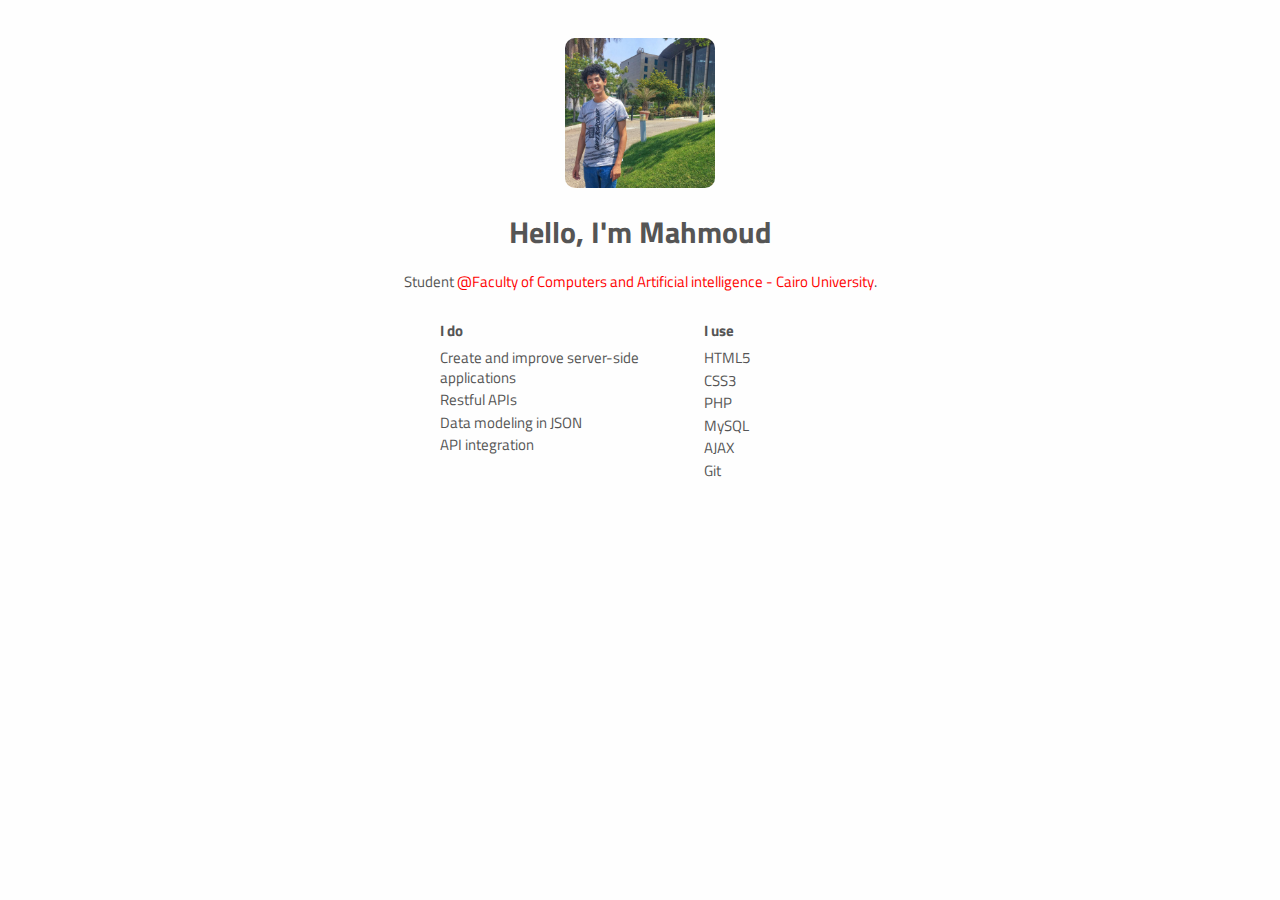
==== index.html @ 8713776d "Add files via upload" ====
<!DOCTYPE html>
<html>

<head>
    <title>Hello, I'm Mahmoud Ahmed</title>
    <meta charset="utf-8" />
    <meta http-equiv="X-UA-Compatible" content="IE=edge,chrome=1">
    <meta http-equiv="Content-Type" content="text/html; charset=UTF-8">
    <meta name="viewport" content="width=device-width, initial-scale=1">
    <link href="https://fonts.googleapis.com/css?family=Titillium+Web:400,700" rel="stylesheet" type="text/css">
    <link href="css/app.css" rel="stylesheet" type="text/css">

    <!-- Search Engines Meta Info -->
    <meta name="description"      content="{$description}"/>
    <meta name="keywords"         content="{$keywords}" />
    <meta name="author"           content="Mahmoud Ahmed" />
    <meta name="application-name" content="{$site_name}">

    <!-- Facebook Meta Info -->
    <meta property="og:url"          content="http://mahmoud-ahmed.me/">
    <meta property="og:image"        content="img/mahmoud-ahmed.jpeg">
    <meta property="og:description"  content="{$description}">
    <meta property="og:title"        content="Hello, I'm Mahmoud Ahmed">
    <meta property="og:site_name"    content="{$site_name}">
    <meta property="og:see_also"     content="http://mahmoud-ahmed.me/">
    <meta property="og:type"         content="website"/>
    <meta property="og:locale"       content="ar_AR">
    <meta property="og:country-name" content="Egypt"/>
    <meta property="og:region"       content="Cairo"/>

    <!-- App Twitter Cards -->
    <meta name="twitter:card"        content="summary">
    <meta name="twitter:url"         content="http://mahmoud-ahmed.me/">
    <meta name="twitter:title"       content="Hello, I'm Mahmoud Ahmed">
    <meta name="twitter:description" content="{$description}">
    <meta name="twitter:image"       content="img/mahmoud-ahmed.jpeg">

    <!-- App Icons -->
    <link rel="icon" href="img/mahmoud-ahmed.jpeg" type="image/png"/>
</head>

<body>
    <center style="padding: 0">
        <img style="border-radius: 10px;width: 150px;" src="img/mahmoud-ahmed.jpeg" alt="Photo of Brendan." />
        <h1>Hello, I'm Mahmoud</h1>
        <p>Student <a href="https://fci.cu.edu.eg/"><span class="icon-heart">@Faculty of Computers and Artificial intelligence - Cairo University</span></a>.</p>

    </center>

    <section>
        <dl class="skills">
            <dt>I do</dt>
            <dd>Create and improve server-side applications</dd>
            <dd>Restful APIs</dd>
            <dd>Data modeling in JSON</dd>
            <dd>API integration</dd>
        </dl>

        <dl class="technologies">
            <dt>I use</dt>
            <dd>HTML5</dd>
            <dd>CSS3</dd>
            <dd>PHP</dd>
            <dd>MySQL</dd>
            <dd>AJAX</dd>
            <dd>Git</dd>
        </dl>
    </section>
</body>

</html>
---- css/app.css ----
@font-face {
  font-family: 'icomoon';
  src: url("../fonts/icomoon.eot");
  src: url("../fonts/icomoon.eot?#iefix") format("embedded-opentype"), url("../fonts/icomoon.woff") format("woff"), url("../fonts/icomoon.ttf") format("truetype"), url("../fonts/icomoon.svg#icomoon") format("svg");
  font-weight: normal;
  font-style: normal;
}

/* line 39, sass/config.scss */
.icon-facebook:before,
.icon-instagram:before,
.icon-twitter:before,
.icon-stackoverflow:before,
.icon-github:before,
.icon-linkedin:before,
.icon-happy:before,
.icon-heart:before,
.icon-heart:after {
  font-family: 'icomoon';
  speak: none;
  font-style: normal;
  font-weight: normal;
  font-variant: normal;
  text-transform: none;
  line-height: 1;
  -webkit-font-smoothing: antialiased;
}

/* line 49, sass/config.scss */
.icon-facebook:before {
  content: "\66";
}

/* line 52, sass/config.scss */
.icon-instagram:before {
  content: "\69";
}

/* line 55, sass/config.scss */
.icon-twitter:before {
  content: "\74";
}

/* line 58, sass/config.scss */
.icon-stackoverflow:before {
  content: "\73";
}

/* line 61, sass/config.scss */
.icon-github:before {
  content: "\67";
}

/* line 64, sass/config.scss */
.icon-linkedin:before {
  content: "\6c";
}

/* line 67, sass/config.scss */
.icon-happy:before {
  content: "\21";
}

/* line 71, sass/config.scss */
.icon-heart:before,
.icon-heart:after {
  content: "\68";
}

/* line 1, sass/home.scss */
html {
  font-size: 62.5%;
}

/* line 5, sass/home.scss */
body {
  background: #FEFEFE;
  color: #555;
  font: 1.5em/1.3 'Titillium Web', Helvetica, Arial, san-serif;
  padding: 2em;
}
/* line 11, sass/home.scss */
body > * {
  width: 70%;
  margin: 0 auto;
  padding-left: 10em;
  max-width: 550px;
}

/* line 19, sass/home.scss */
a {
  color: blue;
  text-decoration: none;
}
/* line 23, sass/home.scss */
a:hover {
  text-decoration: none;
}



/* line 48, sass/home.scss */
header h1 {
  margin-bottom: 1em;
}
/* line 51, sass/home.scss */
header h1 span {
  color: #CCC;
}
/* line 56, sass/home.scss */
span {
  color: #FF0000;
}
/* line 60, sass/home.scss */
.icon-heart {
  position: relative;
}
/* line 65, sass/home.scss */
 .icon-heart:before,
 .icon-heart:after {
  position: absolute;
  top: 8px;
  font-size: 8px;
  opacity: 0;
}
/* line 72, sass/home.scss */
 .icon-heart:hover:before {
  left: 12px;
  -webkit-animation: hearts .5s infinite;
  animation: hearts .5s infinite;
}
/* line 77, sass/home.scss */
 .icon-heart:hover:after {
  left: 6px;
  -webkit-animation: hearts .75s infinite;
  animation: hearts .75s infinite;
}

@-webkit-keyframes hearts {
  /* line 84, sass/home.scss */
  0% {
    opacity: 1;
  }

  /* line 87, sass/home.scss */
  100% {
    opacity: 0;
    top: -16px;
    left: 14px;
  }
}

@-ms-keyframes hearts {
  /* line 84, sass/home.scss */
  0% {
    opacity: 1;
  }

  /* line 87, sass/home.scss */
  100% {
    opacity: 0;
    top: -16px;
    left: 14px;
  }
}

@keyframes hearts {
  /* line 84, sass/home.scss */
  0% {
    opacity: 1;
  }

  /* line 87, sass/home.scss */
  100% {
    opacity: 0;
    top: -16px;
    left: 14px;
  }
}

/* line 94, sass/home.scss */
ul {
  margin: 0em 0 1em;
  padding: 0;
  position: absolute;
  left: 0em;
  top: 115px;
}

/* line 102, sass/home.scss */
li {
  list-style-type: none;
  margin: 0 0 .25em 0;
}
/* line 106, sass/home.scss */
li:before {
  color: #CCC;
}
/* line 110, sass/home.scss */
li:hover:before {
  color: #000;
  transition: color .2s ease-in;
}
/* line 115, sass/home.scss */
li.icon-linkedin:hover:before {
  color: #0894c7;
}
/* line 119, sass/home.scss */
li.icon-twitter:hover:before {
  color: #00acee;
}

/* line 124, sass/home.scss */
li a {
  margin-left: .25em;
}

/* line 128, sass/home.scss */
dl {
  float: left;
  width: 30%;
  max-width: 170px;
}

/* line 134, sass/home.scss */
dl + dl {
  margin-left: 3%;
}

/* line 138, sass/home.scss */
dt {
  font-weight: bold;
  margin: 0em 0 .5em;
}

/* line 143, sass/home.scss */
.skills {
  width: 45%;
  max-width: 250px;
}

/* line 148, sass/home.scss */
.technologies {
  width: 15%;
  max-width: 100px;
}

/* line 153, sass/home.scss */
dd {
  margin: .2em 0;
}

@media (max-width: 520px) {
  /* line 158, sass/home.scss */
  body {
    padding: 1em;
  }
  /* line 161, sass/home.scss */
  body > * {
    width: 100%;
    padding-left: 0;
  }

  /* line 167, sass/home.scss */
  dl {
    width: 100%;
    float: none;
    margin-top: 1em;
  }

  /* line 173, sass/home.scss */
  dl + dl {
    margin-left: 0;
  }

  /* line 178, sass/home.scss */
  header h1 {
    margin-bottom: 0;
  }
  /* line 183, sass/home.scss */
  header img,
  header ul {
    position: relative;
    left: 0;
    top: 0;
  }
  /* line 189, sass/home.scss */
  header img {
    margin-bottom: 1em;
  }

  /* line 194, sass/home.scss */
  ul {
    margin: 0;
  }

  /* line 198, sass/home.scss */
  ul li {
    display: inline-block;
    margin: .2em;
  }

  /* line 203, sass/home.scss */
  .skills, .technologies {
    width: 100%;
    max-width: 100%;
  }
}
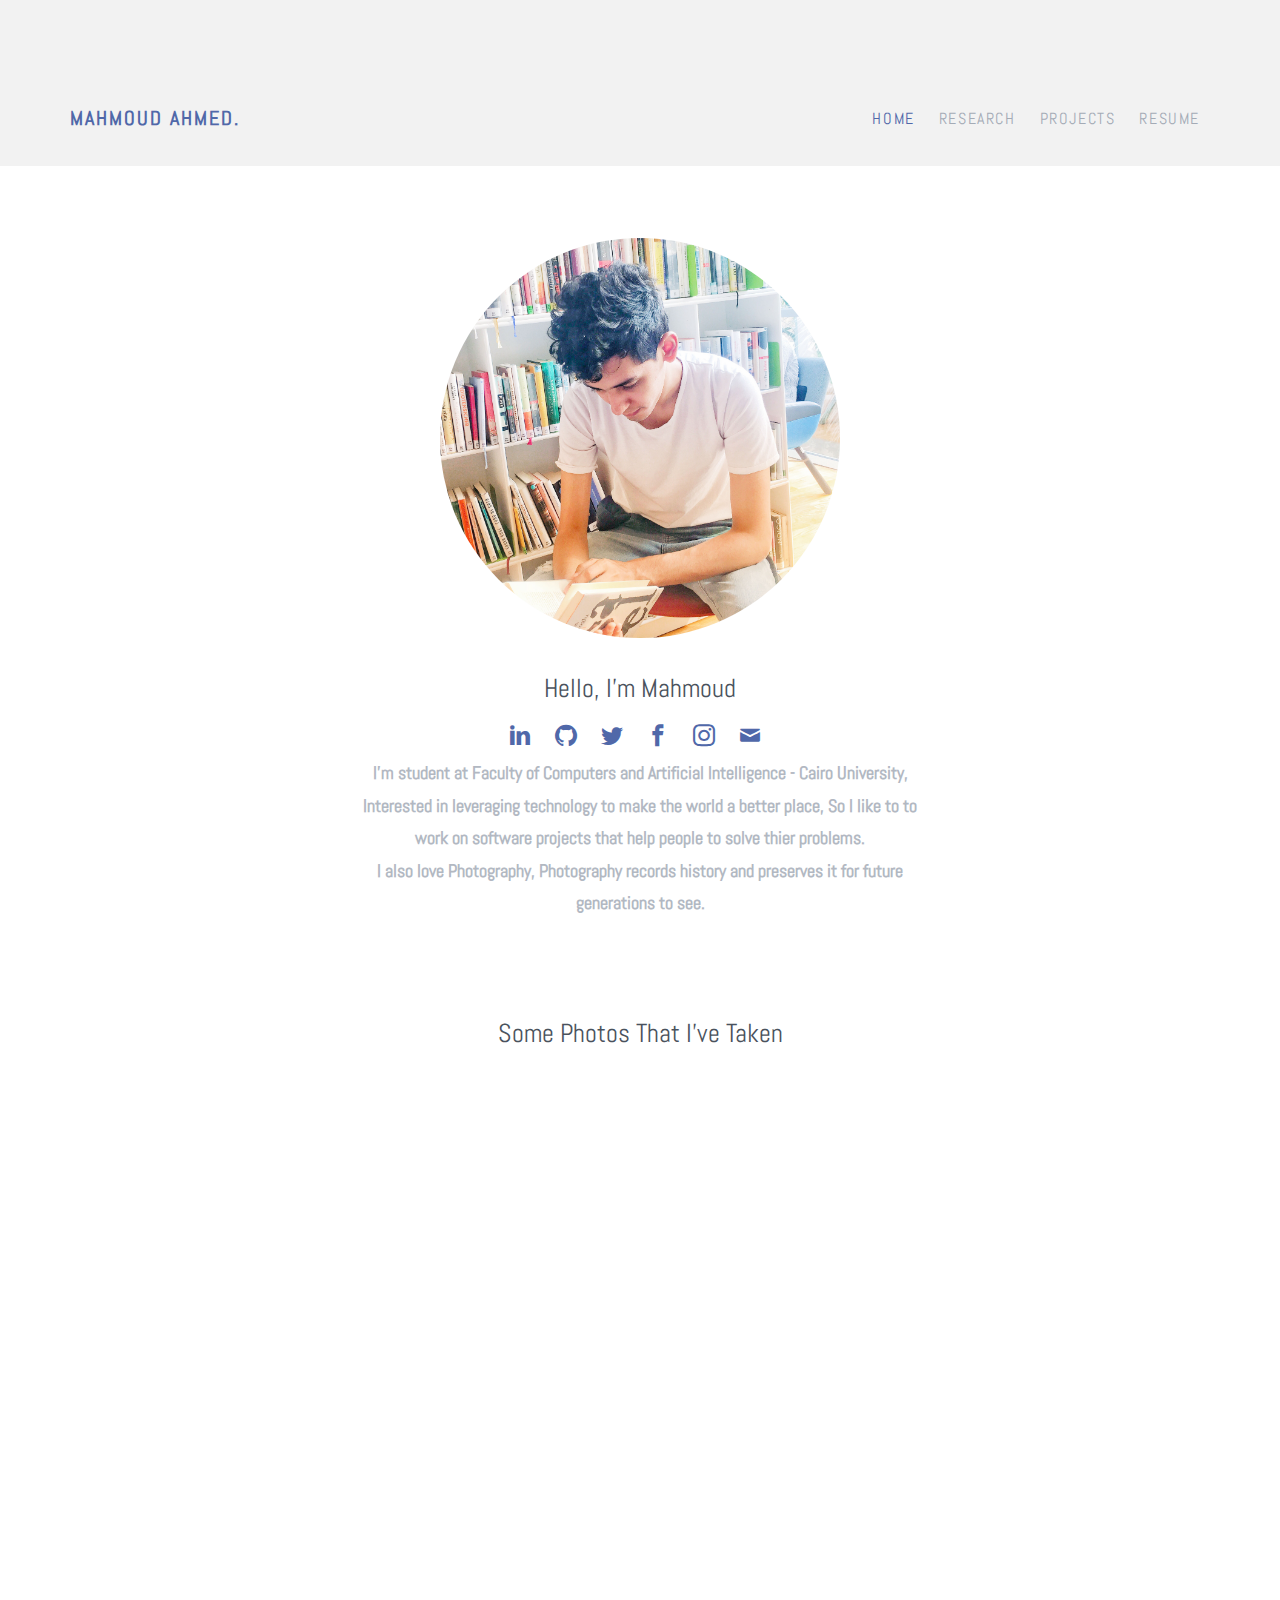
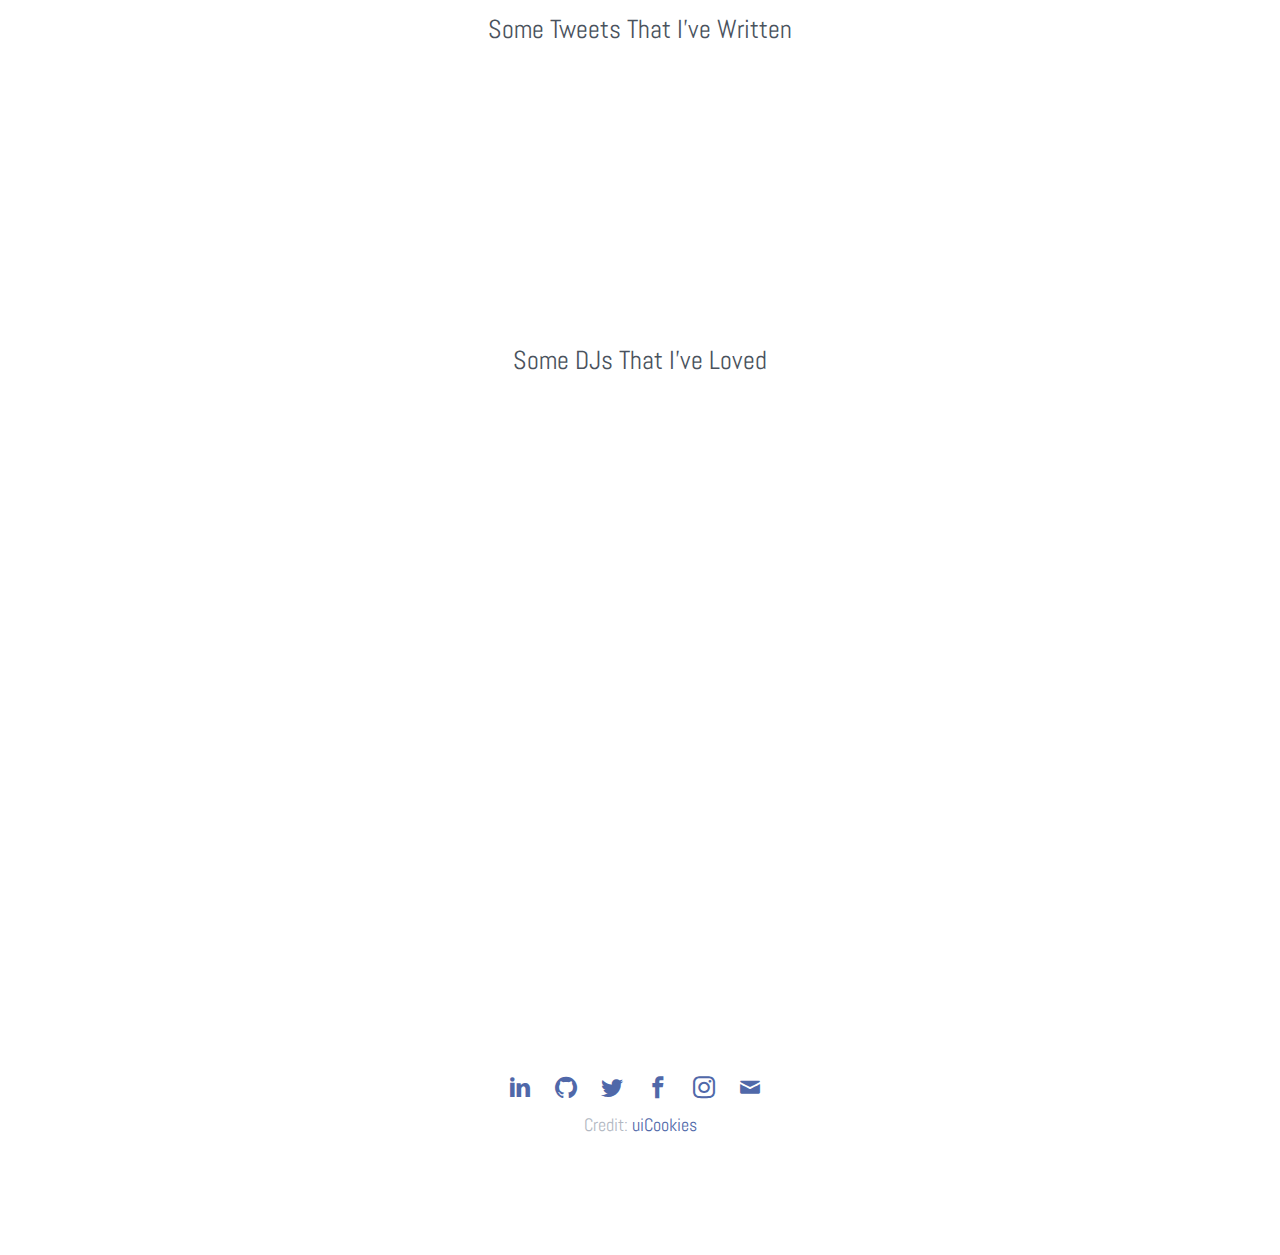
==== commit 489ac6b3: "Add files via upload" ====
--- a/index.html
+++ b/index.html
@@ -1,71 +1,197 @@
-<!DOCTYPE html>
-<html>
-
-<head>
-    <title>Hello, I'm Mahmoud Ahmed</title>
-    <meta charset="utf-8" />
-    <meta http-equiv="X-UA-Compatible" content="IE=edge,chrome=1">
-    <meta http-equiv="Content-Type" content="text/html; charset=UTF-8">
-    <meta name="viewport" content="width=device-width, initial-scale=1">
-    <link href="https://fonts.googleapis.com/css?family=Titillium+Web:400,700" rel="stylesheet" type="text/css">
-    <link href="css/app.css" rel="stylesheet" type="text/css">
-
-    <!-- Search Engines Meta Info -->
-    <meta name="description"      content="{$description}"/>
-    <meta name="keywords"         content="{$keywords}" />
-    <meta name="author"           content="Mahmoud Ahmed" />
-    <meta name="application-name" content="{$site_name}">
-
-    <!-- Facebook Meta Info -->
-    <meta property="og:url"          content="http://mahmoud-ahmed.me/">
-    <meta property="og:image"        content="img/mahmoud-ahmed.jpeg">
-    <meta property="og:description"  content="{$description}">
-    <meta property="og:title"        content="Hello, I'm Mahmoud Ahmed">
-    <meta property="og:site_name"    content="{$site_name}">
-    <meta property="og:see_also"     content="http://mahmoud-ahmed.me/">
-    <meta property="og:type"         content="website"/>
-    <meta property="og:locale"       content="ar_AR">
-    <meta property="og:country-name" content="Egypt"/>
-    <meta property="og:region"       content="Cairo"/>
-
-    <!-- App Twitter Cards -->
-    <meta name="twitter:card"        content="summary">
-    <meta name="twitter:url"         content="http://mahmoud-ahmed.me/">
-    <meta name="twitter:title"       content="Hello, I'm Mahmoud Ahmed">
-    <meta name="twitter:description" content="{$description}">
-    <meta name="twitter:image"       content="img/mahmoud-ahmed.jpeg">
-
-    <!-- App Icons -->
-    <link rel="icon" href="img/mahmoud-ahmed.jpeg" type="image/png"/>
-</head>
-
-<body>
-    <center style="padding: 0">
-        <img style="border-radius: 10px;width: 150px;" src="img/mahmoud-ahmed.jpeg" alt="Photo of Brendan." />
-        <h1>Hello, I'm Mahmoud</h1>
-        <p>Student <a href="https://fci.cu.edu.eg/"><span class="icon-heart">@Faculty of Computers and Artificial intelligence - Cairo University</span></a>.</p>
-
-    </center>
-
-    <section>
-        <dl class="skills">
-            <dt>I do</dt>
-            <dd>Create and improve server-side applications</dd>
-            <dd>Restful APIs</dd>
-            <dd>Data modeling in JSON</dd>
-            <dd>API integration</dd>
-        </dl>
-
-        <dl class="technologies">
-            <dt>I use</dt>
-            <dd>HTML5</dd>
-            <dd>CSS3</dd>
-            <dd>PHP</dd>
-            <dd>MySQL</dd>
-            <dd>AJAX</dd>
-            <dd>Git</dd>
-        </dl>
-    </section>
-</body>
-
+<!DOCTYPE html>
+<html lang="en">
+  <head>
+    <meta charset="utf-8">
+    <meta name="viewport" content="width=device-width, initial-scale=1">
+    <title>Mahmoud Ahmed</title>
+    <meta name="description" content="Free Bootstrap Theme by uicookies.com">
+    <meta name="keywords" content="free website templates, free bootstrap themes, free template, free bootstrap, free website template">
+    
+    <link href="https://fonts.googleapis.com/css?family=Abel" rel="stylesheet">
+    <link rel="stylesheet" href="css/styles-merged.css">
+    <link rel="stylesheet" href="css/style.min.css">
+    <link rel="stylesheet" href="css/custom.css">
+
+    <!--[if lt IE 9]>
+      <script src="js/vendor/html5shiv.min.js"></script>
+      <script src="js/vendor/respond.min.js"></script>
+    <![endif]-->
+  </head>
+  <body>
+
+  <!-- START: header -->
+  
+  <div class="probootstrap-loader"></div>
+
+  <header role="banner" class="probootstrap-header">
+    <div class="container">
+        <a href="index.html" class="probootstrap-logo">Mahmoud Ahmed<span>.</span></a>
+        
+        <a href="#" class="probootstrap-burger-menu visible-xs" ><i>Menu</i></a>
+        <div class="mobile-menu-overlay"></div>
+
+        <nav role="navigation" class="probootstrap-nav hidden-xs">
+          <ul class="probootstrap-main-nav">
+            <li class="active"><a href="index.html">Home</a></li>
+            <li><a href="research.html">Research</a></li>
+            <li><a href="projects.html">Projects</a></li>
+            <li><a href="Mahmoud_Resume.pdf">Resume</a></li>
+          </ul>
+          <div class="extra-text visible-xs"> 
+            <a href="#" class="probootstrap-burger-menu"><i>Menu</i></a>  
+            <h5>Connect</h5>
+            <ul class="social-buttons">
+              <li><a href="https://www.linkedin.com/in/mahmoudaahmedd"><i class="icon-linkedin"></i></a></li>
+              <li><a href="https://github.com/mahmoudahmedd"><i class="icon-github2"></i></a></li>
+              <li><a href="http://twitter.com/1243mahmoud"><i class="icon-twitter2"></i></a></li>
+              <li><a href="https://www.facebook.com/mahmoudaahmedd1"><i class="icon-facebook2"></i></a></li>
+              <li><a href="http://instagram.com/mahmoud_aahmedd"><i class="icon-instagram2"></i></a></li>
+              <li><a href="mailto:mahmoud_ahmed@stud.fci-cu.edu.eg"><i class="icon-mail"></i></a></li>
+            </ul>
+          </div>
+        </nav>
+    </div>
+  </header>
+  <!-- END: header -->
+  
+  <div class="probootstrap-section">
+    <div class="container text-center">
+      <center>
+        <div style="border-radius: 50%;background-image: url('img/mahmoud_ahmed.jpg');background-size: cover;height: 400px; width: 400px;"></div>
+      </center>
+
+        
+      
+      <div class="row">
+        <div class="col-md-6 col-md-offset-3 mb40">
+          <h2>Hello, I'm Mahmoud</h2>
+          <ul class="probootstrap-social">
+            <li><a href="https://www.linkedin.com/in/mahmoudaahmedd"><i class="icon-linkedin"></i></a></li>
+            <li><a href="https://github.com/mahmoudahmedd"><i class="icon-github2"></i></a></li>
+            <li><a href="http://twitter.com/1243mahmoud"><i class="icon-twitter2"></i></a></li>
+            <li><a href="https://www.facebook.com/mahmoudaahmedd1"><i class="icon-facebook2"></i></a></li>
+            <li><a href="http://instagram.com/mahmoud_aahmedd"><i class="icon-instagram2"></i></a></li>
+            <li><a href="mailto:mahmoud_ahmed@stud.fci-cu.edu.eg"><i class="icon-mail"></i></a></li>
+          </ul>
+
+          <p>
+            <b>I'm student at Faculty of Computers and Artificial Intelligence - Cairo University,
+            Interested in leveraging technology to make the world a better place, So I like to to work on software projects that help people to solve thier problems.
+            <br>I also love Photography, Photography records history and preserves it for future generations to see.</b>
+          </p>    
+        </div>
+      </div>
+
+     
+      <h2>Some Photos That I've Taken</h2>
+      <div class="row probootstrap-gutter16">
+        <div class="col-md-5 probootstrap-animate" data-animate-effect="fadeIn">
+          <a class="img-bg" style="background-image: url(img/1.jpg);">
+            <div class="probootstrap-photo-details">
+              <h2>Aisha Fahmy Palace</h2>
+              <p>Palace</p>
+            </div>
+          </a>
+        </div>
+        <div class="col-md-3 probootstrap-animate" data-animate-effect="fadeIn">
+          <a class="img-bg" style="background-image: url(img/2.jpg);">
+            <div class="probootstrap-photo-details">
+              <h2>Manial</h2>
+              <p>Forest</p>
+            </div>
+          </a>
+        </div>
+        <div class="col-md-4 probootstrap-animate" data-animate-effect="fadeIn">
+          <a class="img-bg" style="background-image: url(img/3.jpg);">
+            <div class="probootstrap-photo-details">
+              <h2>Nile Corniche</h2>
+              <p>River</p>
+            </div>
+          </a>
+        </div>
+      </div>
+
+      <h2>Some Tweets That I've Written</h2>
+      <div class="row probootstrap-gutter16">
+
+        <div class="col-md-4 probootstrap-animate" data-animate-effect="fadeIn">
+        <blockquote class="twitter-tweet"><p lang="en" dir="ltr">What happens when a browser&#39;s user visit a site like (<a href="https://t.co/ZJIDYdy92r">https://t.co/ZJIDYdy92r</a>)<br>I will describe in this thread as i think the lifecycle of this request.</p>&mdash; Mahmoud Ahmed (@1243Mahmoud) <a href="https://twitter.com/1243Mahmoud/status/1220269276080242688?ref_src=twsrc%5Etfw">January 23, 2020</a></blockquote>
+        </div>
+
+        <div class="col-md-4 probootstrap-animate" data-animate-effect="fadeIn">
+        <blockquote class="twitter-tweet"><p lang="en" dir="ltr">Trying to rotate the player with inverse tangent function.<a href="https://twitter.com/hashtag/gamedevelopment?src=hash&amp;ref_src=twsrc%5Etfw">#gamedevelopment</a> <a href="https://twitter.com/hashtag/2d_view?src=hash&amp;ref_src=twsrc%5Etfw">#2d_view</a> <a href="https://t.co/3efqgleIdv">pic.twitter.com/3efqgleIdv</a></p>&mdash; Mahmoud Ahmed (@1243Mahmoud) <a href="https://twitter.com/1243Mahmoud/status/1224396374915063810?ref_src=twsrc%5Etfw">February 3, 2020</a></blockquote>
+        </div>
+
+        <div class="col-md-4 probootstrap-animate" data-animate-effect="fadeIn">
+        <blockquote class="twitter-tweet"><p lang="en" dir="ltr">Paddle Ball<br>A mobile/desktop game using plain vanilla JavaScript.<a href="https://t.co/FZndPz9VZW">https://t.co/FZndPz9VZW</a> <a href="https://t.co/YuGUiZC6Ic">pic.twitter.com/YuGUiZC6Ic</a></p>&mdash; Mahmoud Ahmed (@1243Mahmoud) <a href="https://twitter.com/1243Mahmoud/status/1222636578171949057?ref_src=twsrc%5Etfw">January 29, 2020</a></blockquote>
+        </div>
+
+        <script async src="https://platform.twitter.com/widgets.js" charset="utf-8"></script>
+    </div>
+
+    <h2>Some DJs That I've Loved</h2>
+      <div class="row probootstrap-gutter16">
+
+        <div class="col-md-4 probootstrap-animate" data-animate-effect="fadeIn">
+          <a class="img-bg" style="background-image: url(https://img.redbull.com/images/c_fill,g_auto,w_1050,h_700/q_70,f_auto/redbullcom/2015/12/03/1331763224318_2/edm-megastar-star-producer-skrillex-in-portrait);">
+            <div class="probootstrap-photo-details">
+              <h2>Skrillex</h2>
+              <p>American Record Producer</p>
+            </div>
+          </a>
+        </div>
+
+        <div class="col-md-4 probootstrap-animate" data-animate-effect="fadeIn">
+          <a class="img-bg" style="background-image: url(https://i1.sndcdn.com/avatars-000719027278-pd52lb-t500x500.jpg);">
+            <div class="probootstrap-photo-details">
+              <h2>KSHMR</h2>
+              <p>American musician</p>
+            </div>
+          </a>
+        </div>
+
+        <div class="col-md-4 probootstrap-animate" data-animate-effect="fadeIn">
+          <a class="img-bg" style="background-image: url(https://eurovision.tv/image/8d917f75-236e-4e63-ad33-2072559f4430/hero.jpg);">
+            <div class="probootstrap-photo-details">
+              <h2>Avicii</h2>
+              <p>Swedish DJ</p>
+            </div>
+          </a>
+        </div>
+
+    </div>
+
+    </div>
+  </div>
+
+  <footer class="probootstrap-footer" role="contentinfo">
+    <div class="container">
+      <div class="row">
+        <div class="col-md-12">
+          <center>
+            <ul class="probootstrap-social" style="float: unset;">
+              <li><a href="https://www.linkedin.com/in/mahmoudaahmedd"><i class="icon-linkedin"></i></a></li>
+              <li><a href="https://github.com/mahmoudahmedd"><i class="icon-github2"></i></a></li>
+              <li><a href="http://twitter.com/1243mahmoud"><i class="icon-twitter2"></i></a></li>
+              <li><a href="https://www.facebook.com/mahmoudaahmedd1"><i class="icon-facebook2"></i></a></li>
+              <li><a href="http://instagram.com/mahmoud_aahmedd"><i class="icon-instagram2"></i></a></li>
+              <li><a href="mailto:mahmoud_ahmed@stud.fci-cu.edu.eg"><i class="icon-mail"></i></a></li>
+            </ul>
+            <p class="probootstrap-copyright" style="float: unset;">Credit: <a href="https://uicookies.com/">uiCookies</a></p>
+          </center>
+        </div>
+      </div>
+    </div>
+  </footer>
+
+  <div class="gototop js-top">
+    <a href="#" class="js-gotop"><i class="icon-chevron-thin-up"></i></a>
+  </div>
+  
+
+  <script src="js/scripts.min.js"></script>
+  <script src="js/main.min.js"></script>
+  <script src="js/custom.js"></script>
+
+  </body>
 </html>--- a/css/style.min.css
+++ b/css/style.min.css
@@ -0,0 +1,8 @@
+/*!==============================
+ * Theme Name: Explorer
+ * Theme URL: https://probootstrap.com/explorer-free-photography-website-template-using-bootstrap
+ * Version: 1.0
+ * Author: ProBootstrap.com
+ * Author URL: https://probootstrap.com
+ * License: Released for free under the Creative Commons Attribution 3.0 license (probootstrap.com/license)
+ */.probootstrap-logo,body{font-family:Abel,sans-serif}.btn,.probootstrap-footer-widget .heading,.probootstrap-logo,.probootstrap-main-nav li a{letter-spacing:.1em;text-transform:uppercase}@font-face{font-family:icomoon;src:url(../fonts/icomoon/icomoon.eot?1z9v6x);src:url(../fonts/icomoon/icomoon.eot?1z9v6x#iefix) format("embedded-opentype"),url(../fonts/icomoon/icomoon.ttf?1z9v6x) format("truetype"),url(../fonts/icomoon/icomoon.woff?1z9v6x) format("woff"),url(../fonts/icomoon/icomoon.svg?1z9v6x#icomoon) format("svg");font-weight:400;font-style:normal}html{overflow-x:hidden;font-size:1em}body{background:#fff;font-size:18px;line-height:1.8;font-weight:300;color:#b2b8c2}::selection{background:#5068A9;color:#fff}::-moz-selection{background:#5068A9;color:#fff}.page-title h1,.probootstrap-card .probootstrap-card-text .probootstrap-card-heading,.probootstrap-panel .panel .panel-title,.section-heading h2,.service .heading,.service.left-icon h3,h1,h2,h3,h4{margin:1.414em 0 .5em;line-height:1.2;font-weight:300;color:#4a525d}.page-title h1,h1{margin-top:0;font-size:1.602em}.section-heading h2,h2{font-size:1.424em}.probootstrap-card .probootstrap-card-text .probootstrap-card-heading,.service .heading,.service.left-icon h3,h3{font-size:1.266em}.probootstrap-panel .panel .panel-title,h4{font-size:1.125em}.font_small,small{font-size:.889em}figure,ol,p,ul{margin-bottom:1.3em}a{-webkit-transition:.3s all;transition:.3s all;color:#5068A9}a:focus,a:hover{color:#485d98;text-decoration:none!important}.probootstrap-header{padding-top:100px;padding-bottom:30px;width:100%;z-index:12;position:relative;background:#F2F2F2;top:0}.probootstrap-logo{float:left;color:#5068A9;padding-left:0;font-size:20px;display:block;font-weight:900}.probootstrap-logo:active,.probootstrap-logo:focus,.probootstrap-logo:hover{color:#5068A9}@media screen and (max-width:768px){.probootstrap-header{padding-top:30px;padding-bottom:30px}.probootstrap-logo{padding-left:0}}.probootstrap-nav{float:right;margin:2px 0 0}.probootstrap-mobile-menu-active .probootstrap-nav{text-align:left;position:fixed;display:block!important;overflow-y:auto;top:0;right:0;bottom:0;z-index:1100;height:100vh;width:300px;background:#000;padding:40px;-webkit-transition:.3s all ease-out;transition:.3s all ease-out;-webkit-transform:translateX(300px);transform:translateX(300px)}.probootstrap-mobile-menu-active .probootstrap-nav .extra-text{display:block;float:left;clear:both;margin-top:30px;font-size:16px;color:rgba(255,255,255,.5)}.probootstrap-mobile-menu-active .probootstrap-nav .extra-text .social-buttons{padding:0;margin:0 0 20px}.probootstrap-mobile-menu-a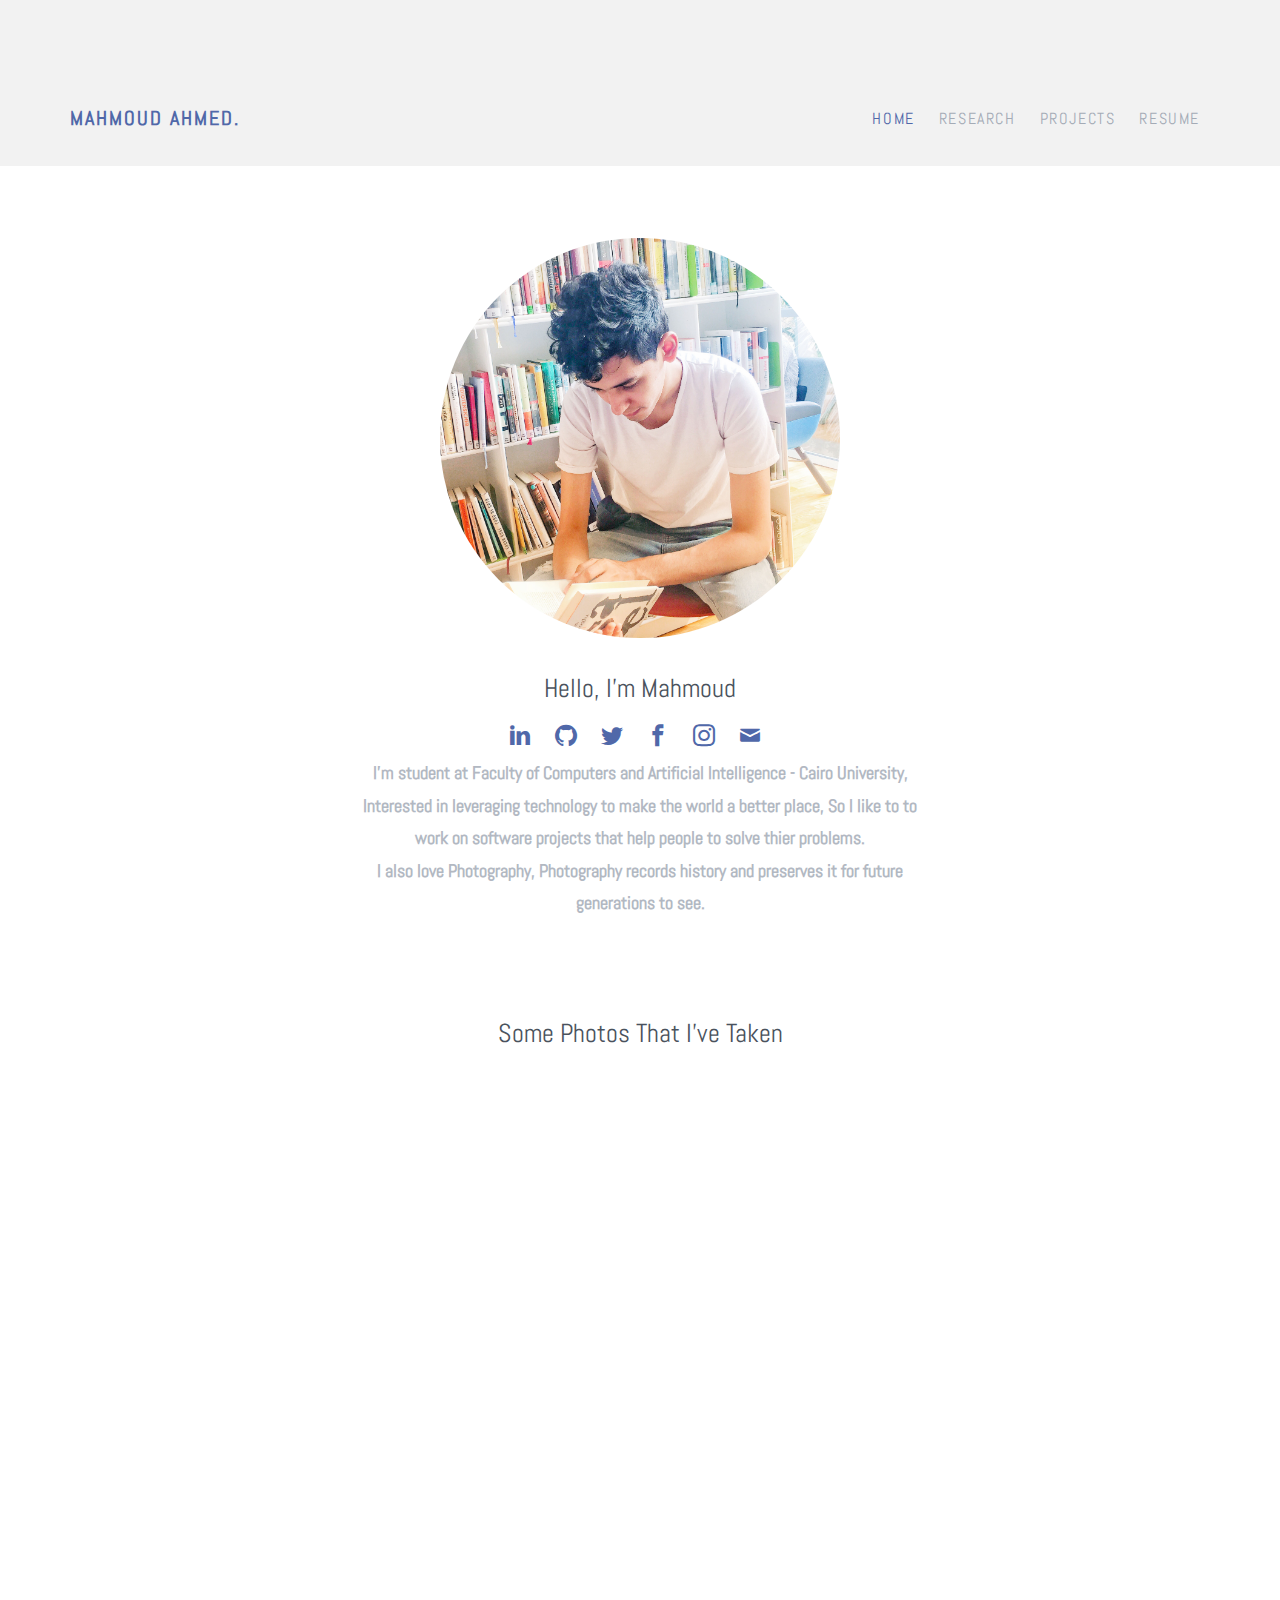
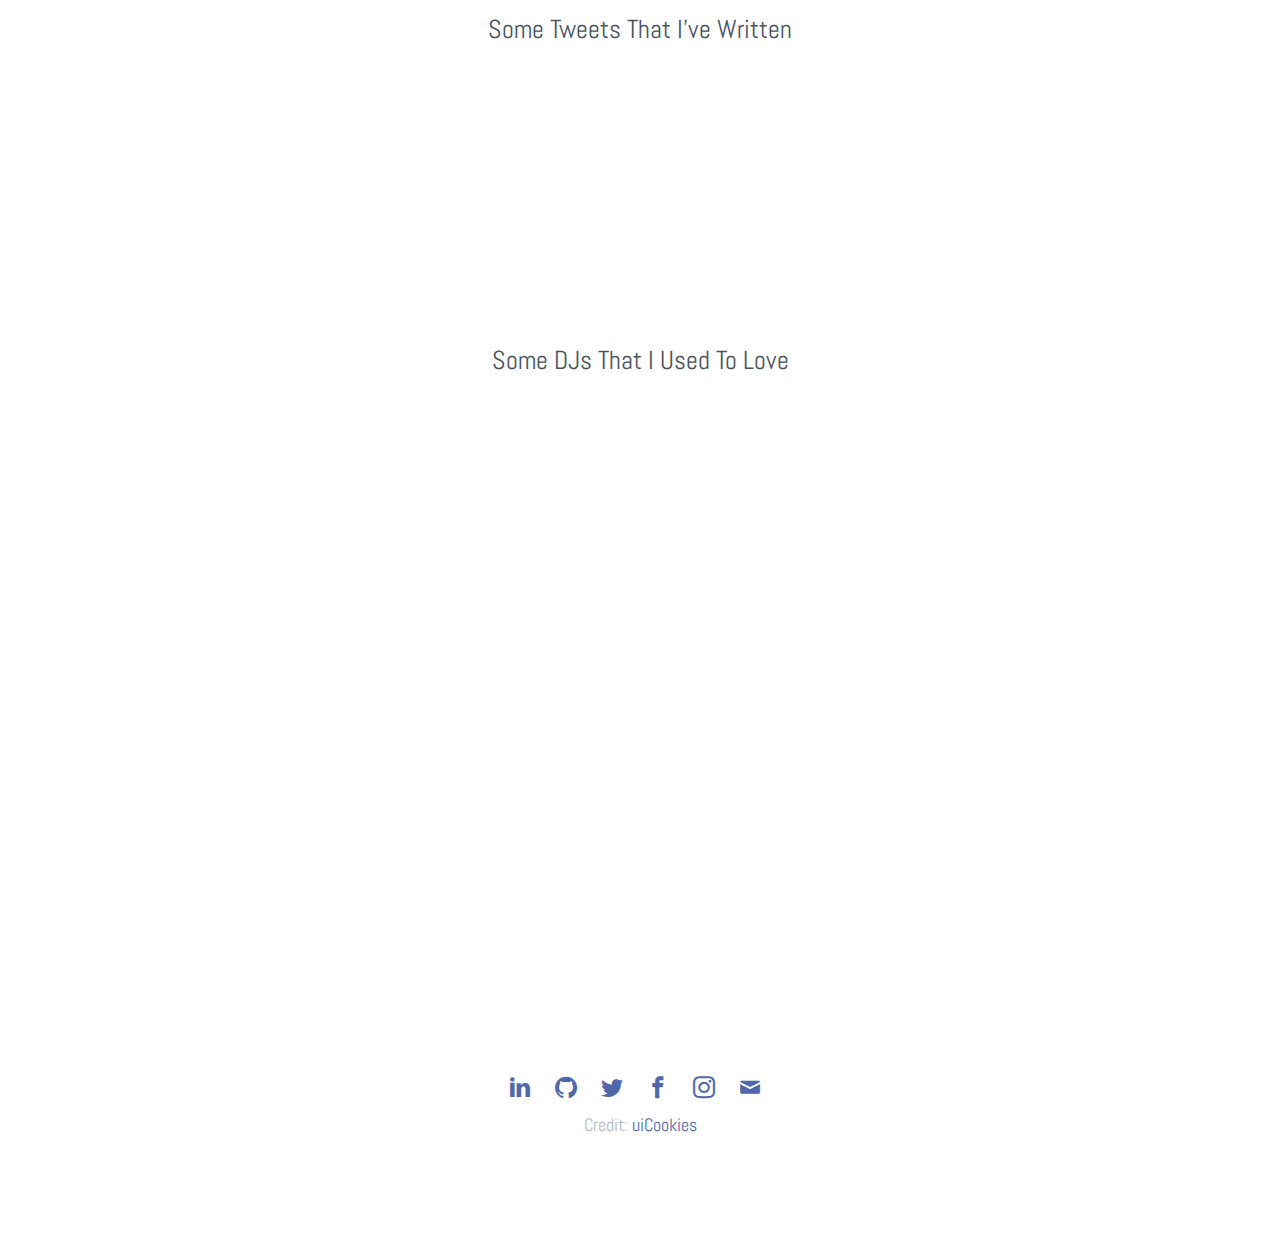
==== commit 705ca782: "Update index.html" ====
--- a/index.html
+++ b/index.html
@@ -129,7 +129,7 @@
         <script async src="https://platform.twitter.com/widgets.js" charset="utf-8"></script>
     </div>
 
-    <h2>Some DJs That I've Loved</h2>
+    <h2>Some DJs That I Used To Love</h2>
       <div class="row probootstrap-gutter16">
 
         <div class="col-md-4 probootstrap-animate" data-animate-effect="fadeIn">
@@ -194,4 +194,4 @@
   <script src="js/custom.js"></script>
 
   </body>
-</html>+</html>
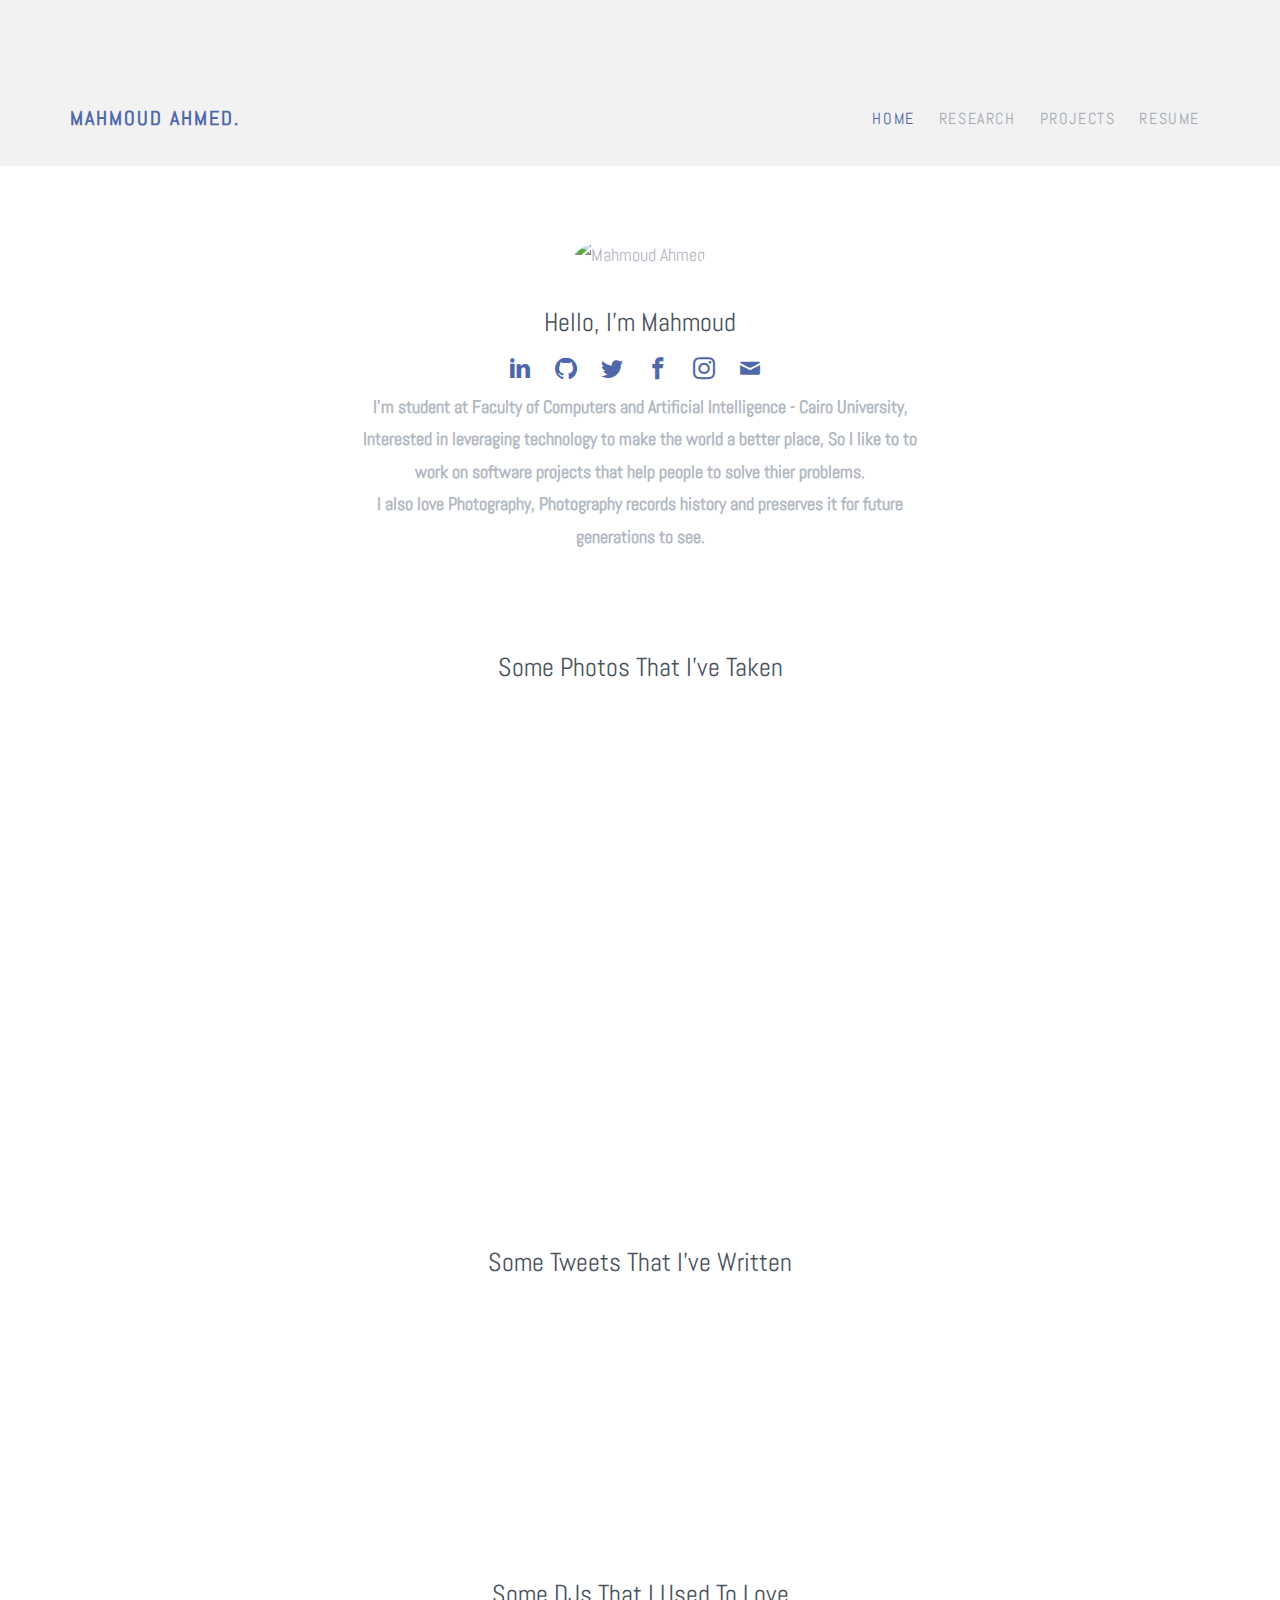
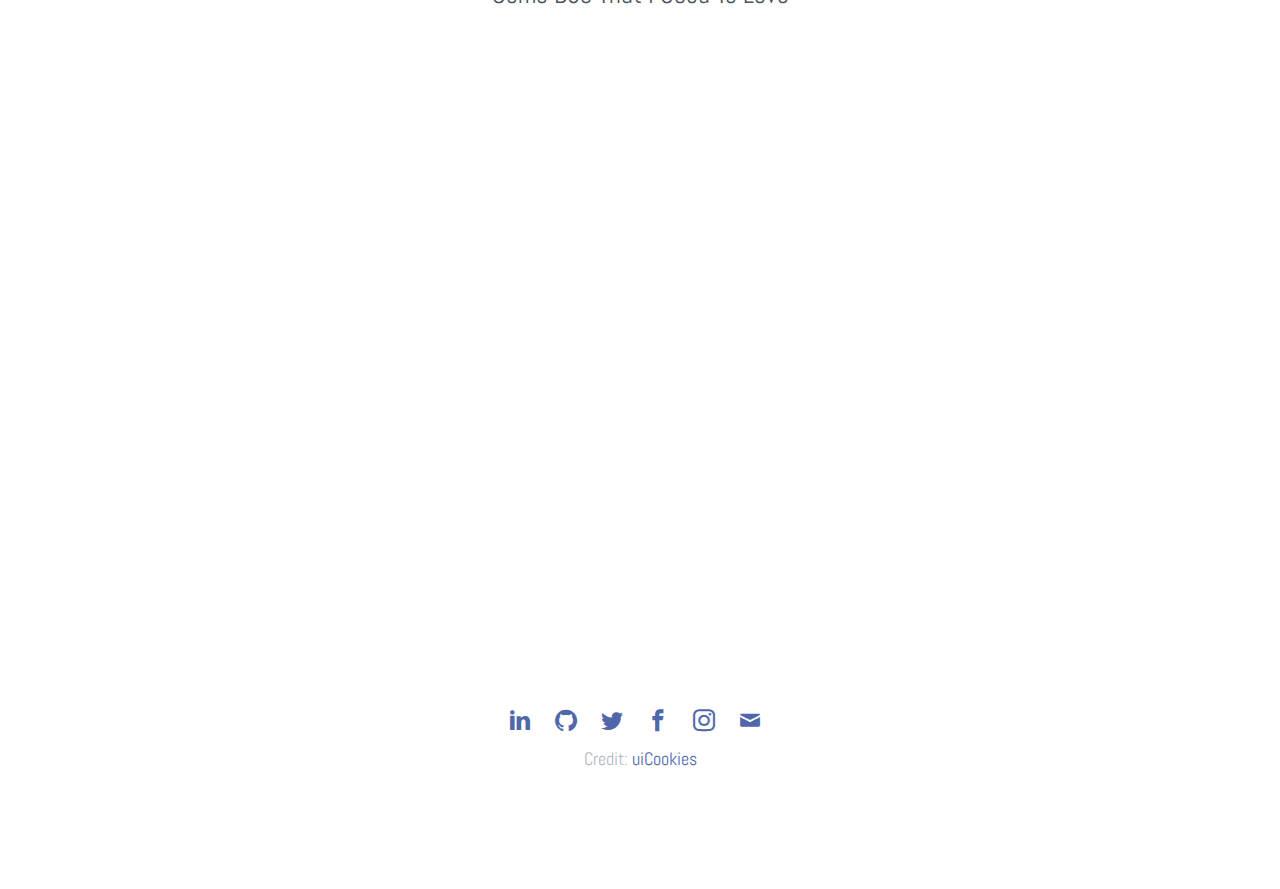
==== commit 25118545: "Update index.html" ====
--- a/index.html
+++ b/index.html
@@ -12,6 +12,35 @@
     <link rel="stylesheet" href="css/style.min.css">
     <link rel="stylesheet" href="css/custom.css">
 
+    <!-- Search Engines Meta Info -->
+    <meta name="description"      content="Mahmoud Ahmed Portfolio, I'm student at Faculty of Computers and Artificial Intelligence - Cairo University, Interested in leveraging technology to make the world a better place"/>
+    <meta name="keywords"         content="Mahmoud Ahmed Portfolio" />
+    <meta name="author"           content="Mahmoud Ahmed" />
+    <meta name="application-name" content="Mahmoud Ahmed">
+
+    <!-- Facebook Meta Info -->
+    <meta property="og:url"          content="http://mahmoud-ahmed.me/">
+    <meta property="og:image"        content="http://www.mahmoud-ahmed.me/img/mahmoud_ahmed.jpg">
+    <meta property="og:description"  content="Mahmoud Ahmed Portfolio, I'm student at Faculty of Computers and Artificial Intelligence - Cairo University, Interested in leveraging technology to make the world a better place">
+    <meta property="og:title"        content="Hello, I'm Mahmoud Ahmed">
+    <meta property="og:site_name"    content="Mahmoud Ahmed Portfolio">
+    <meta property="og:see_also"     content="http://mahmoud-ahmed.me/">
+    <meta property="og:type"         content="website"/>
+    <meta property="og:locale"       content="ar_AR">
+    <meta property="og:country-name" content="Egypt"/>
+    <meta property="og:region"       content="Cairo"/>
+
+    <!-- App Twitter Cards -->
+    <meta name="twitter:image:src"   content="http://www.mahmoud-ahmed.me/img/mahmoud_ahmed.jpg"/>
+    <meta name="twitter:card"        content="summary">
+    <meta name="twitter:url"         content="http://mahmoud-ahmed.me/">
+    <meta name="twitter:title"       content="Hello, I'm Mahmoud Ahmed">
+    <meta name="twitter:description" content="Mahmoud Ahmed Portfolio, I'm student at Faculty of Computers and Artificial Intelligence - Cairo University, Interested in leveraging technology to make the world a better place">
+    <meta name="twitter:image"       content="http://www.mahmoud-ahmed.me/img/mahmoud_ahmed.jpg">
+
+    <!-- App Icons -->
+    <link rel="icon" href="img/mahmoud_ahmed.jpg" type="image/png"/>
+    
     <!--[if lt IE 9]>
       <script src="js/vendor/html5shiv.min.js"></script>
       <script src="js/vendor/respond.min.js"></script>
@@ -57,7 +86,7 @@
   <div class="probootstrap-section">
     <div class="container text-center">
       <center>
-        <div style="border-radius: 50%;background-image: url('img/mahmoud_ahmed.jpg');background-size: cover;height: 400px; width: 400px;"></div>
+        <img alt="Mahmoud Ahmed" style="border-radius: 50%;;background-size: cover;height: 400px; width: 400px;" src="http://www.mahmoud-ahmed.me/img/mahmoud_ahmed.jpg" />
       </center>
 
         
